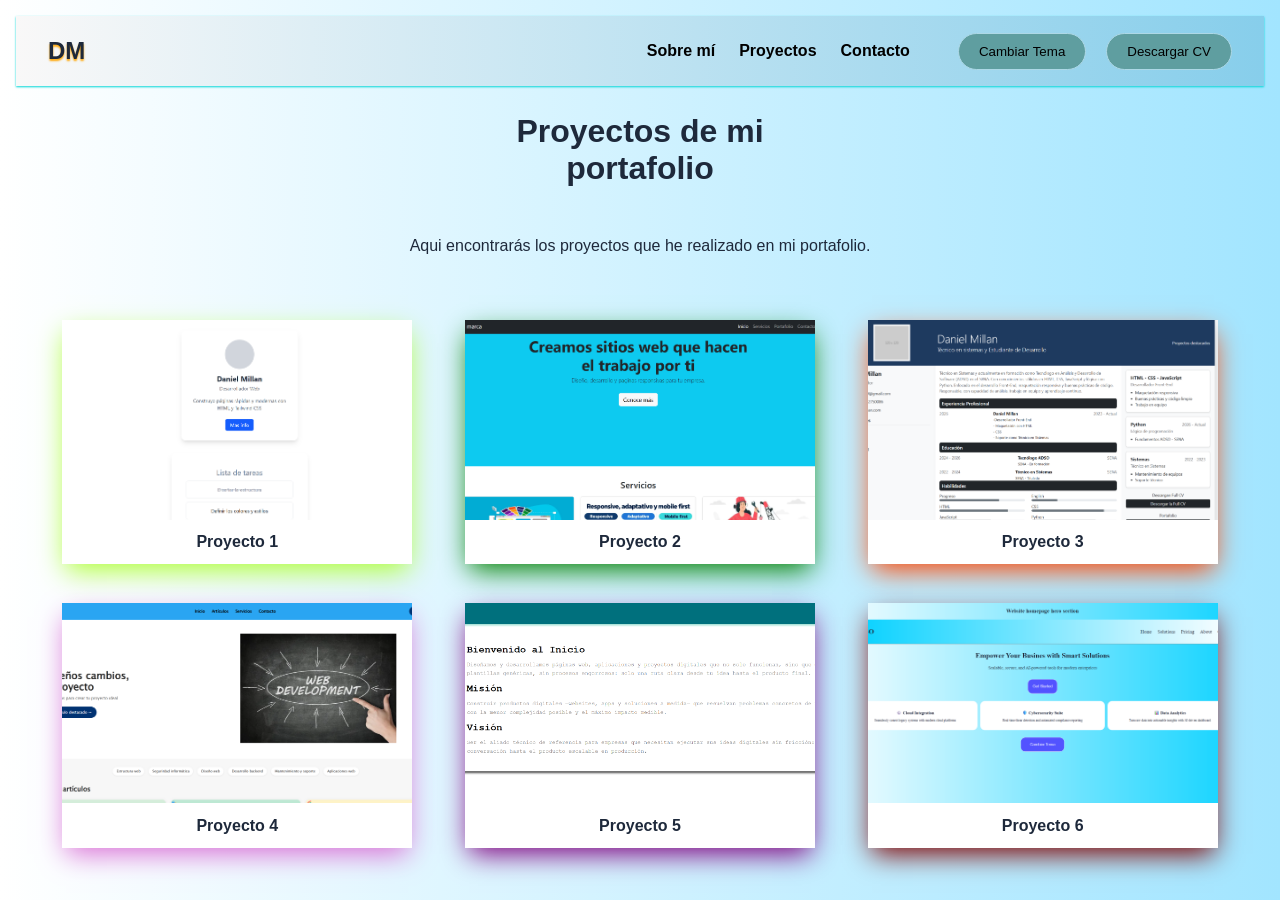
==== index2.html @ fa02c3ef "Primera actualización del proyecto final" ====
<!DOCTYPE html>
<html lang="en">
<head>
    <meta charset="UTF-8">
    <meta name="viewport" content="width=device-width, initial-scale=1.0">
    <title>Proyectos</title>
    <link rel="stylesheet" href="css/styles.css">
</head>
<body>
    <header class="apartado-superior">
        <nav class="menu1">
            <span class="logo">DM</span>
            <div class="menu">
                <a href="index.html">Sobre mí</a>
                <a href="index2.html">Proyectos</a>
                <a href="index3.html">Contacto</a>
            </div>
            <button id="boton-tema">Cambiar Tema</button>
            <a href="documentos/Hoja_de_vida_Daniel_Millan.pdf" download="Hoja_de_vida_Daniel_Millan.pdf"><button id="boton-cv">Descargar CV</button></a>
        </nav>
    </header>

    <section class="proyecto">
        <div class="descripcionp">
            <h2 class="descripcionp" id="titulo-proyectos">Proyectos de mi <br>  portafolio</h2>
            <p class="descripcionp" id="parrafo">Aqui encontrarás los proyectos que he realizado en mi portafolio.</p>
        </div>

    </section>

    <section class="container">
        <div class="t-proyectos">
            <div class="t-proyecto" id="p1">
                <a href="p1/index.html" target="_blank"><img src="img/proyecto1.png"  alt="proyecto 1"></a>
                <a href="p1/index.html" target="_blank"><h2 >Proyecto 1</h2></a>
            </div>
            <div class="t-proyecto" id="p2">
                <a href="p2/boostrap/index.html" target="_blank"><img src="img/proyecto2.png"  alt="proyecto 2"></a>
                <a href="p2/boostrap/index.html" target="_blank"><h2 >Proyecto 2</h2></a>
            </div>
            <div class="t-proyecto" id="p3">
                <a href="p3/index.html" target="_blank"><img src="img/proyecto3.png"  alt="proyecto 3"></a>
                <a href="p3/index.html" target="_blank"><h2 >Proyecto 3</h2></a>
            </div>
            <div class="t-proyecto" id="p4">
                <a href="p4/indexActivity.html" target="_blank"><img src="img/proyecto4.png"  alt="proyecto 4"></a>
                <a href="p4/indexActivity.html" target="_blank"><h2 >Proyecto 4</h2></a>
            </div>
            <div class="t-proyecto" id="p5">
                <a href="p5/index.html" target="_blank"><img src="img/proyecto5.png"  alt="proyecto 5"></a>
                <a href="p5/index.html" target="_blank"><h2 >Proyecto 5</h2></a>
            </div>
            <div class="t-proyecto" id="p6">
                <a href="p6/index.html" target="_blank"><img src="img/proyecto6.png"  alt="proyecto 6"></a>
                <a href="p6/index.html" target="_blank"><h2 >Proyecto 6</h2></a>
            </div>
        </div>
    </section>

    

    <script src="tema.js"></script>
</body>
</html>
---- css/styles.css ----
:root {
    --color-primario: aqua;
    --color-fondo-pagina: linear-gradient(90deg, white, rgb(162, 229, 255));
    --color-fondo-header: linear-gradient(90deg, rgb(249, 248, 248), skyblue);
    --color-fondo-tarjeta: #ffffff;
    --color-texto: #1e293b;
    --color-texto-header: black;
    --color-texto-secundario: #64748b;
    --espaciado: 16px;
    --radio-borde: 50px;
}

.oscuro {
    --color-primario: aqua;
    --color-fondo-pagina: rgb(26, 54, 65);
    --color-fondo-header: linear-gradient(90deg, rgb(120, 119, 119), rgb(20, 86, 112));
    --color-fondo-tarjeta: #1e291e;
    --color-texto: #f1f5f9;
    --color-texto-header: white;
    --color-texto-secundario: #94a3b8;
    --espaciado: 16px;
    --radio-borde: 16px;
}

* {
    box-sizing: border-box;
}

html,
body {
    margin: 0;
    padding: 0;
    width: 100%;
    overflow-x: hidden;
}

body {
    background: var(--color-fondo-pagina);
    color: var(--color-texto);
    min-height: 100dvh;
    font-family: 'Lucida Sans', 'Lucida Sans Regular', 'Lucida Grande', 'Lucida Sans Unicode', Geneva, Verdana, sans-serif;
    font-size: medium;
    padding: var(--espaciado);
}

header,
nav {
    display: flex;
    flex-wrap: wrap;
    width: 100%;
    max-width: 100%;
    justify-content: space-between;
    min-height: 70px;
    align-items: center;
    gap: 0.75rem 1.25rem;
}

header {
    background: var(--color-fondo-header);
    box-shadow: 0 1px 2px rgb(0, 215, 215);
    color: var(--color-texto-header);
    padding: 0.5rem 1rem;
}

@media (min-width: 768px) {
    header {
        flex-wrap: nowrap;
        padding: 0 2rem;
    }
}

.logo {
    color: var(--color-texto);
    text-shadow: 0 2px 2px orange;
    font-weight: bold;
    font-size: x-large;
    margin-right: auto;
}

.menu {
    font-weight: 600;
    display: flex;
    flex-wrap: wrap;
    gap: 1rem 1.5rem;
    align-items: center;
    margin-right: 2.5rem;
}

.menu a {
    text-decoration: none;
    color: inherit;
}

#boton-tema, #boton-cv {
    padding: 10px 20px;
    border-radius: var(--radio-borde);
    cursor: pointer;
    border: 1px solid lightblue;
    background: cadetblue;
    color: var(--color-texto-header);
    font-weight: 500;
}

#boton-tema {
    margin-right: 0.75rem;
}

.menu1 {
    display: flex;
    flex-wrap: wrap;
    gap: 0.5rem;
    justify-content: space-between;
    align-items: center;
}

.cont-nom {
    display: flex;
    flex-direction: column-reverse; /* En móvil: foto arriba, texto abajo */
    align-items: center;
    gap: 1.5rem;
    width: 100%;
    max-width: 1100px;
    margin: 0 auto;
    padding: 2rem 1rem;
}

.nombre, .alias, .desnom {
    margin-left: 0;
    margin-right: 0;
    text-align: center;
}

.nombre {
    font-size: x-large;
    margin-top: 0;
    margin-bottom: 0.5rem;
}

.nombre, #nom1 {
    color: #1e293b;
    text-shadow: 0 0 4px orangered;
}

.alias {
    display: block;
    margin-top: -6px;
    margin-bottom: 0.75rem;
    font-size: small;
}

.desnom {
    margin-top: 0;
    margin-bottom: 0;
}

#foto-perfil {
    width: 190px;
    height: 190px;
    max-width: 100%;
    border-radius: 50%;
    object-fit: cover;
    display: block;
    flex-shrink: 0;
    box-shadow: 0 10px 26px -4px greenyellow;
    margin: 0 auto;
}

img.cont-nom {
    display: block;
    padding: 0;
    max-width: none;
}

@media (min-width: 768px) {
    .cont-nom {
        flex-direction: row;
        justify-content: space-between;
        align-items: center;
        padding: 2rem 1.5rem;
    }

    .nombre,
    .alias,
    .desnom {
        text-align: left;
    }

    #foto-perfil {
        width: 240px;
        height: 240px;
        margin: 0;
    }
}

.descripcionp {
    text-align: center;
    margin-bottom: 50px;
}

.descripcionp h2 {
    font-size: xx-large;
}

.container {
    width: 100%;
    max-width: 1200px;
    margin: 0 auto;
    padding: 0 0.5rem;
}

.container h2 {
    font-size: xx-large;
    text-align: center;
}

.container p {
    text-align: center;
    font-weight: 500;
}

.t-proyectos {
    display: grid;
    grid-template-columns: 1fr;
    justify-items: center;
    gap: 1.5rem;
    width: 100%;
}

.t-proyectos img {
    width: 350px;
    max-width: 100%;
    height: 200px;
    object-fit: cover;
    display: block;
}

.t-proyectos h2 {
    font-weight: bold;
    font-size: medium;
}

.t-proyectos a {
    text-decoration: none;
    color: inherit;
    text-align: center;
    display: block;
}

.t-proyectos #p1, .t-proyectos #p2, .t-proyectos #p3, .t-proyectos #p4, .t-proyectos #p5, .t-proyectos #p6 {
    width: 350px;
    max-width: 100%;
    border: none;
    margin-top: 4%;
    background: var(--color-fondo-tarjeta);
}

.t-proyectos #p1 {
    box-shadow: 0 10px 26px -4px greenyellow;
}

.t-proyectos #p2 {
    box-shadow: 0 10px 26px -4px green;
}

.t-proyectos #p3 {
    box-shadow: 0 10px 26px -4px orangered;
}

.t-proyectos #p4 {
    box-shadow: 0 10px 26px -4px orchid;
}

.t-proyectos #p5 {
    box-shadow: 0 10px 26px -4px purple;
}

.t-proyectos #p6 {
    box-shadow: 0 10px 26px -4px maroon;
}

/* Vista en tablets */
@media (min-width: 768px) {
    .t-proyectos {
        grid-template-columns: repeat(2, 1fr);
        gap: 1.25rem;
    }
}

/* Vista en computador */
@media (min-width: 1024px) {
    .t-proyectos {
        grid-template-columns: repeat(3, 1fr);
        grid-template-rows: repeat(2, auto);
        grid-auto-rows: auto;
        gap: 1.5rem;
    }
}
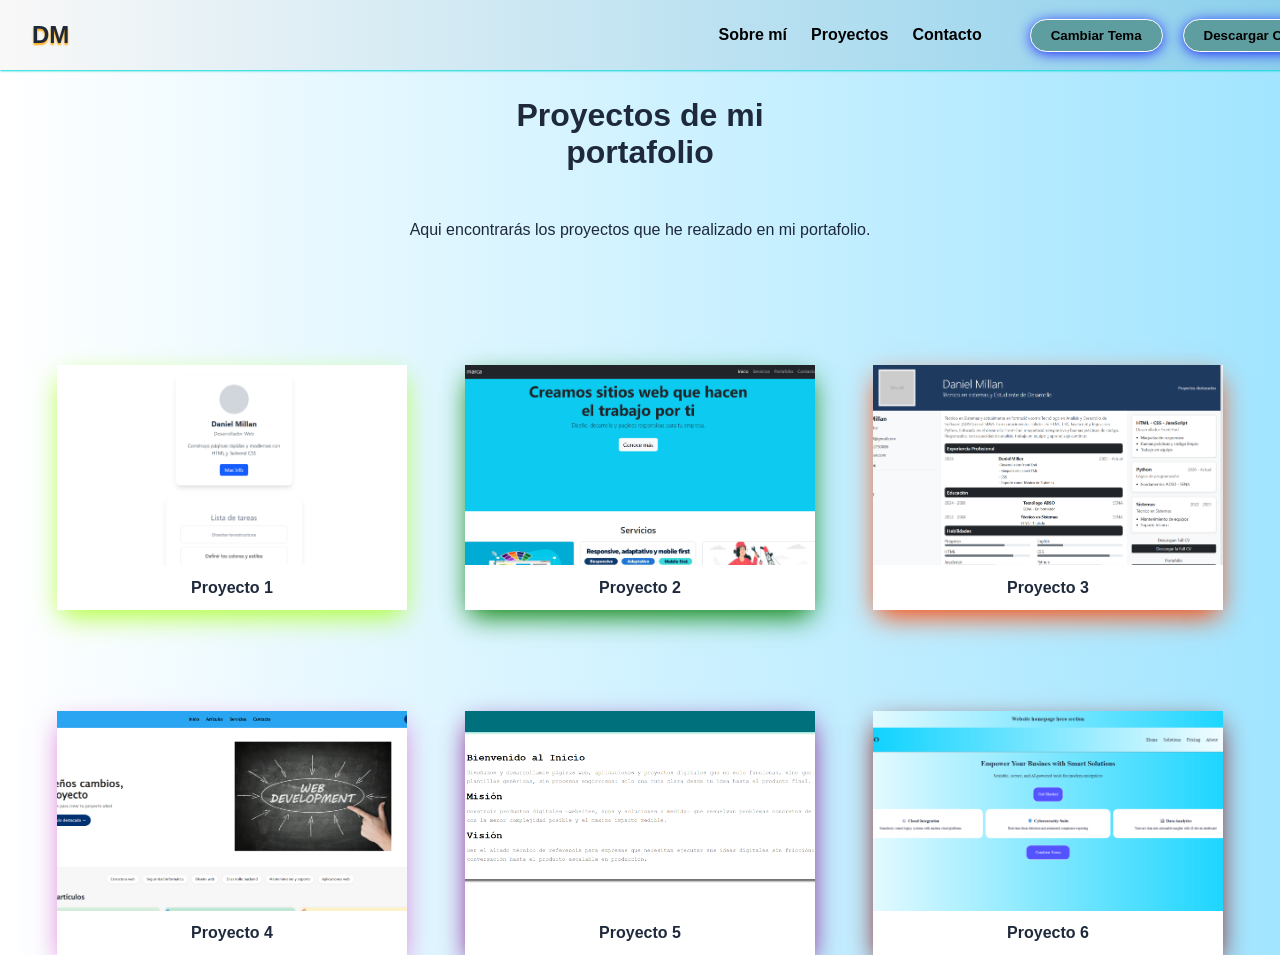
==== commit 3410c499: "Segunda actualización del proyecto final" ====
--- a/index2.html
+++ b/index2.html
@@ -25,7 +25,6 @@
             <h2 class="descripcionp" id="titulo-proyectos">Proyectos de mi <br>  portafolio</h2>
             <p class="descripcionp" id="parrafo">Aqui encontrarás los proyectos que he realizado en mi portafolio.</p>
         </div>
-
     </section>
 
     <section class="container">
--- a/css/styles.css
+++ b/css/styles.css
@@ -1,38 +1,32 @@
 :root {
-    --color-primario: aqua;
     --color-fondo-pagina: linear-gradient(90deg, white, rgb(162, 229, 255));
     --color-fondo-header: linear-gradient(90deg, rgb(249, 248, 248), skyblue);
     --color-fondo-tarjeta: #ffffff;
     --color-texto: #1e293b;
     --color-texto-header: black;
-    --color-texto-secundario: #64748b;
-    --espaciado: 16px;
     --radio-borde: 50px;
+    --borde-boton: black;
+    --color-sombra:orange;
+    --color-sombra-boton: blue;
+    --color-sombra-boton1: blue;
+    --color-sombra-boton2: darkorange;
 }
 
 .oscuro {
-    --color-primario: aqua;
-    --color-fondo-pagina: rgb(26, 54, 65);
-    --color-fondo-header: linear-gradient(90deg, rgb(120, 119, 119), rgb(20, 86, 112));
+    --color-fondo-pagina: radial-gradient( rgb(65, 64, 64), black);
+    --color-fondo-header: linear-gradient(90deg, rgb(65, 64, 64), black);
     --color-fondo-tarjeta: #1e291e;
     --color-texto: #f1f5f9;
     --color-texto-header: white;
-    --color-texto-secundario: #94a3b8;
-    --espaciado: 16px;
     --radio-borde: 16px;
-}
-
-* {
-    box-sizing: border-box;
-}
-
-html,
-body {
-    margin: 0;
-    padding: 0;
-    width: 100%;
-    overflow-x: hidden;
-}
+    --borde-boton: white;
+    --color-sombra:cyan;
+    --color-sombra-boton: aquamarine;
+    --color-sombra-boton1:mediumvioletred;
+    --color-sombra-boton2:aqua;
+
+}
+
 
 body {
     background: var(--color-fondo-pagina);
@@ -41,10 +35,19 @@
     font-family: 'Lucida Sans', 'Lucida Sans Regular', 'Lucida Grande', 'Lucida Sans Unicode', Geneva, Verdana, sans-serif;
     font-size: medium;
     padding: var(--espaciado);
-}
-
-header,
-nav {
+    margin: 0;
+    padding: 0;
+    width: 100%;
+    overflow-x: hidden;
+}
+header {
+    background: var(--color-fondo-header);
+    box-shadow: 0 1px 2px rgb(0, 215, 215);
+    color: var(--color-texto-header);
+    padding: 0.5rem 1rem;
+}
+
+header, nav {
     display: flex;
     flex-wrap: wrap;
     width: 100%;
@@ -55,12 +58,7 @@
     gap: 0.75rem 1.25rem;
 }
 
-header {
-    background: var(--color-fondo-header);
-    box-shadow: 0 1px 2px rgb(0, 215, 215);
-    color: var(--color-texto-header);
-    padding: 0.5rem 1rem;
-}
+
 
 @media (min-width: 768px) {
     header {
@@ -71,7 +69,7 @@
 
 .logo {
     color: var(--color-texto);
-    text-shadow: 0 2px 2px orange;
+    text-shadow: 0 2px 2px var(--color-sombra);
     font-weight: bold;
     font-size: x-large;
     margin-right: auto;
@@ -92,17 +90,18 @@
 }
 
 #boton-tema, #boton-cv {
-    padding: 10px 20px;
+    padding: 8px 20px;
     border-radius: var(--radio-borde);
     cursor: pointer;
-    border: 1px solid lightblue;
+    border: 1px solid white;
+    box-shadow: 0 2px 15px -2px var(--color-sombra-boton);
     background: cadetblue;
     color: var(--color-texto-header);
-    font-weight: 500;
+    font-weight: bolder;
 }
 
 #boton-tema {
-    margin-right: 0.75rem;
+    margin-right: 12px;
 }
 
 .menu1 {
@@ -117,11 +116,11 @@
     display: flex;
     flex-direction: column-reverse; /* En móvil: foto arriba, texto abajo */
     align-items: center;
-    gap: 1.5rem;
+    gap: 24px;
     width: 100%;
     max-width: 1100px;
     margin: 0 auto;
-    padding: 2rem 1rem;
+    padding: 32px 16px;
 }
 
 .nombre, .alias, .desnom {
@@ -133,24 +132,56 @@
 .nombre {
     font-size: x-large;
     margin-top: 0;
-    margin-bottom: 0.5rem;
+    margin-bottom: 8px;
 }
 
 .nombre, #nom1 {
-    color: #1e293b;
-    text-shadow: 0 0 4px orangered;
+    color: var(--color-texto);
+}
+
+#nom1 {
+    text-shadow: 0 5px 3px var(--color-sombra);
 }
 
 .alias {
     display: block;
     margin-top: -6px;
-    margin-bottom: 0.75rem;
+    margin-bottom: 12px;
     font-size: small;
 }
 
 .desnom {
     margin-top: 0;
     margin-bottom: 0;
+}
+
+#contact {
+    border-radius: var(--radio-borde);
+    border-color: transparent;
+    margin-top: 32px;
+    color: var(--color-texto);
+    font-size: 14px;
+    background-color: transparent;
+    font-weight: bold;
+    padding: 8px 15px;
+    margin-left: 15px;
+    cursor: pointer;
+    border: 1px solid var(--borde-boton);
+    box-shadow: 0 0 20px -2px var(--color-sombra-boton2);
+}
+
+#verp {
+    border-radius: var(--radio-borde);
+    border-color: transparent;
+    margin-top: 32px;
+    color: var(--color-texto);
+    font-size: 14px;
+    background-color: dodgerblue;
+    font-weight: bold;
+    padding: 8px 15px;
+    cursor: pointer;
+    border: 1px solid var(--borde-boton);
+    box-shadow: 0 0 20px -2px var(--color-sombra-boton1);
 }
 
 #foto-perfil {
@@ -161,14 +192,119 @@
     object-fit: cover;
     display: block;
     flex-shrink: 0;
-    box-shadow: 0 10px 26px -4px greenyellow;
+    box-shadow: 0 0px 26px -2px var(--color-sombra);
     margin: 0 auto;
+    cursor: pointer;
+    border:2px solid white;
 }
 
 img.cont-nom {
     display: block;
     padding: 0;
     max-width: none;
+}
+
+
+
+.descripcionp, .descripcionc {
+    text-align: center;
+    margin-bottom: 50px;
+}
+
+.descripcionp, .descripcionc h2 {
+    font-size: xx-large;
+}
+
+#parrafo {
+    font-size: medium;
+}
+
+.container {
+    width: 100%;
+    max-width: 1200px;
+    margin: 0 auto;
+    padding: 0 8px;
+    margin-top: 3%;
+}
+
+.container h2 {
+    font-size: xx-large; /*Tamaño de fuente para el título*/
+    text-align: center;/*Alineación del titulo*/
+}
+
+.container p {
+    text-align: center;
+    font-weight: 500;
+}
+
+.t-proyectos {
+    display: grid; /*Convierte la sección en tarjetas*/
+    grid-template-columns: 1fr;
+    justify-items: center; /*Organiza las tarjetas para que no se pongan a la izquierda una sobre otra*/
+    gap: 24px; /*Es el espacio entre las tarjetas*/
+    width: 100%;
+}
+
+.t-proyectos img {
+    width: 350px;
+    max-width: 100%;
+    height: 200px;
+    object-fit: cover;
+    display: block;
+}
+
+.t-proyectos h2 {
+    font-weight: bold;
+    font-size: medium;
+}
+
+.t-proyectos a {
+    text-decoration: none;
+    color: inherit;
+    text-align: center;
+    display: block;
+}
+
+.t-proyectos #p1, .t-proyectos #p2, .t-proyectos #p3, .t-proyectos #p4, .t-proyectos #p5, .t-proyectos #p6 {
+    width: 350px;
+    max-width: 100%;
+    border: none;
+    margin-top: 20%;
+    background: var(--color-fondo-tarjeta);
+}
+
+.t-proyectos #p1 {
+    box-shadow: 0 10px 26px -4px greenyellow;
+}
+
+.t-proyectos #p2 {
+    box-shadow: 0 10px 26px -4px green;
+}
+
+.t-proyectos #p3 {
+    box-shadow: 0 10px 26px -4px orangered;
+}
+
+.t-proyectos #p4 {
+    box-shadow: 0 10px 26px -4px orchid;
+}
+
+.t-proyectos #p5 {
+    box-shadow: 0 10px 26px -4px purple;
+}
+
+.t-proyectos #p6 {
+    box-shadow: 0 10px 26px -4px maroon;
+}
+
+.contactar {
+    margin: 0 auto;
+    max-width: 500px;
+    border: 1px solid gray;
+    padding: 32px;
+    text-align: center;
+    font-size: medium;
+    border-radius: 3%;
 }
 
 @media (min-width: 768px) {
@@ -176,12 +312,10 @@
         flex-direction: row;
         justify-content: space-between;
         align-items: center;
-        padding: 2rem 1.5rem;
-    }
-
-    .nombre,
-    .alias,
-    .desnom {
+        padding: 32px 24px;
+    }
+
+    .nombre, .alias, .desnom {
         text-align: left;
     }
 
@@ -190,99 +324,24 @@
         height: 240px;
         margin: 0;
     }
-}
-
-.descripcionp {
-    text-align: center;
-    margin-bottom: 50px;
-}
-
-.descripcionp h2 {
-    font-size: xx-large;
-}
-
-.container {
-    width: 100%;
-    max-width: 1200px;
-    margin: 0 auto;
-    padding: 0 0.5rem;
-}
-
-.container h2 {
-    font-size: xx-large;
-    text-align: center;
-}
-
-.container p {
-    text-align: center;
-    font-weight: 500;
-}
-
-.t-proyectos {
-    display: grid;
-    grid-template-columns: 1fr;
-    justify-items: center;
-    gap: 1.5rem;
-    width: 100%;
-}
-
-.t-proyectos img {
-    width: 350px;
-    max-width: 100%;
-    height: 200px;
-    object-fit: cover;
-    display: block;
-}
-
-.t-proyectos h2 {
-    font-weight: bold;
-    font-size: medium;
-}
-
-.t-proyectos a {
-    text-decoration: none;
-    color: inherit;
-    text-align: center;
-    display: block;
-}
-
-.t-proyectos #p1, .t-proyectos #p2, .t-proyectos #p3, .t-proyectos #p4, .t-proyectos #p5, .t-proyectos #p6 {
-    width: 350px;
-    max-width: 100%;
-    border: none;
-    margin-top: 4%;
-    background: var(--color-fondo-tarjeta);
-}
-
-.t-proyectos #p1 {
-    box-shadow: 0 10px 26px -4px greenyellow;
-}
-
-.t-proyectos #p2 {
-    box-shadow: 0 10px 26px -4px green;
-}
-
-.t-proyectos #p3 {
-    box-shadow: 0 10px 26px -4px orangered;
-}
-
-.t-proyectos #p4 {
-    box-shadow: 0 10px 26px -4px orchid;
-}
-
-.t-proyectos #p5 {
-    box-shadow: 0 10px 26px -4px purple;
-}
-
-.t-proyectos #p6 {
-    box-shadow: 0 10px 26px -4px maroon;
+
+    .contactar {
+        width: 100%;
+        padding: 16px;
+    }
 }
 
 /* Vista en tablets */
 @media (min-width: 768px) {
     .t-proyectos {
         grid-template-columns: repeat(2, 1fr);
-        gap: 1.25rem;
+        gap: 20px;
+    }
+    
+    .contactar {
+        max-width: 500px;
+        margin: 0 auto;
+        padding: 32px;
     }
 }
 
@@ -292,6 +351,10 @@
         grid-template-columns: repeat(3, 1fr);
         grid-template-rows: repeat(2, auto);
         grid-auto-rows: auto;
-        gap: 1.5rem;
+        gap: 24px;
+    }
+    
+    .contactar {
+        max-width: 600px;
     }
 }
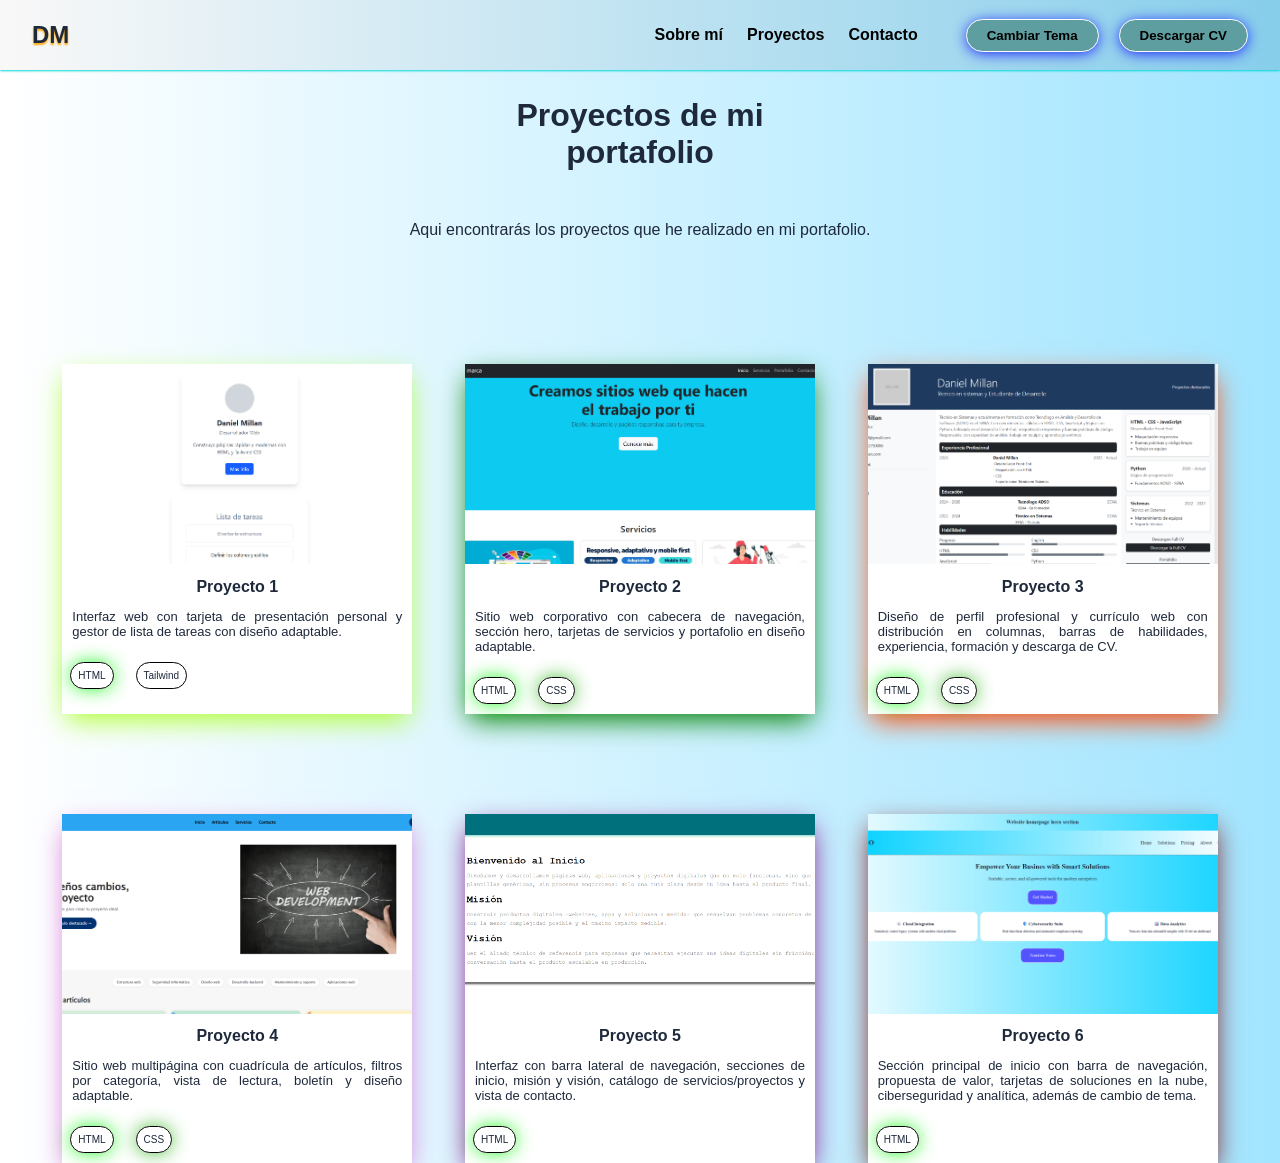
==== commit 80b5f301: "Quinta actualización del proyecto final" ====
--- a/index2.html
+++ b/index2.html
@@ -32,26 +32,54 @@
             <div class="t-proyecto" id="p1">
                 <a href="p1/index.html" target="_blank"><img src="img/proyecto1.png"  alt="proyecto 1"></a>
                 <a href="p1/index.html" target="_blank"><h2 >Proyecto 1</h2></a>
+                <p>Interfaz web con tarjeta de presentación personal y gestor de lista de tareas con diseño adaptable.</p>
+                <div  class="tags-proyecto">
+                    <span id="s1">HTML</span>
+                    <span id="s5">Tailwind</span>
+                </div>
             </div>
             <div class="t-proyecto" id="p2">
                 <a href="p2/boostrap/index.html" target="_blank"><img src="img/proyecto2.png"  alt="proyecto 2"></a>
                 <a href="p2/boostrap/index.html" target="_blank"><h2 >Proyecto 2</h2></a>
+                <p>Sitio web corporativo con cabecera de navegación, sección hero, tarjetas de servicios y portafolio en diseño adaptable.</p>
+                <div  class="tags-proyecto">
+                    <span id="s1">HTML</span>
+                    <span id="s2">CSS</span>
+                </div>
             </div>
             <div class="t-proyecto" id="p3">
                 <a href="p3/index.html" target="_blank"><img src="img/proyecto3.png"  alt="proyecto 3"></a>
                 <a href="p3/index.html" target="_blank"><h2 >Proyecto 3</h2></a>
+                <p>Diseño de perfil profesional y currículo web con distribución en columnas, barras de habilidades, experiencia, formación y descarga de CV.</p>
+                <div  class="tags-proyecto">
+                    <span id="s1">HTML</span>
+                    <span id="s2">CSS</span>
+                </div>
             </div>
             <div class="t-proyecto" id="p4">
                 <a href="p4/indexActivity.html" target="_blank"><img src="img/proyecto4.png"  alt="proyecto 4"></a>
                 <a href="p4/indexActivity.html" target="_blank"><h2 >Proyecto 4</h2></a>
+                <p>Sitio web multipágina con cuadrícula de artículos, filtros por categoría, vista de lectura, boletín y diseño adaptable.</p>
+                <div  class="tags-proyecto">
+                    <span id="s1">HTML</span>
+                    <span id="s2">CSS</span>
+                </div>
             </div>
             <div class="t-proyecto" id="p5">
                 <a href="p5/index.html" target="_blank"><img src="img/proyecto5.png"  alt="proyecto 5"></a>
                 <a href="p5/index.html" target="_blank"><h2 >Proyecto 5</h2></a>
+                <p>Interfaz con barra lateral de navegación, secciones de inicio, misión y visión, catálogo de servicios/proyectos y vista de contacto.</p>
+                <div  class="tags-proyecto">
+                    <span id="s1">HTML</span>
+                </div>
             </div>
             <div class="t-proyecto" id="p6">
                 <a href="p6/index.html" target="_blank"><img src="img/proyecto6.png"  alt="proyecto 6"></a>
                 <a href="p6/index.html" target="_blank"><h2 >Proyecto 6</h2></a>
+                <p>Sección principal de inicio con barra de navegación, propuesta de valor, tarjetas de soluciones en la nube, ciberseguridad y analítica, además de cambio de tema.</p>
+                <div  class="tags-proyecto">
+                    <span id="s1">HTML</span>
+                </div>
             </div>
         </div>
     </section>
--- a/css/styles.css
+++ b/css/styles.css
@@ -1,15 +1,20 @@
-:root {
-    --color-fondo-pagina: linear-gradient(90deg, white, rgb(162, 229, 255));
-    --color-fondo-header: linear-gradient(90deg, rgb(249, 248, 248), skyblue);
-    --color-fondo-tarjeta: #ffffff;
-    --color-texto: #1e293b;
-    --color-texto-header: black;
-    --radio-borde: 50px;
-    --borde-boton: black;
-    --color-sombra:orange;
-    --color-sombra-boton: blue;
-    --color-sombra-boton1: blue;
-    --color-sombra-boton2: darkorange;
+/* Paleta de colores y variables  por defecto 
+    Aquí se guardan colores y medidad con un nombre para utilizarlos facilmente sin tener que escribir el código cada vez o en cada linea que lo usemos o necesitemos */
+
+:root { /* Guarda variables paar no estar cambiando linea por linea */
+    --color-fondo-pagina: linear-gradient(90deg, white, rgb(162, 229, 255)); /* Degradado de blanco a azul claro */
+    --color-fondo-header: linear-gradient(90deg, rgb(249, 248, 248), skyblue); /* Degradado para la barra superior o el header */
+    --color-fondo-tarjeta: #ffffff; /* Fondo blanco para las tarjetas de proyectos */
+    --color-texto: #1e293b;/* Color gris muy oscuro para las letras */
+    --color-texto-header: black;/* Color negro para las letras de la barra superior o el header */
+    --radio-borde: 50px; /* Que tan redondas quiero las esquinas */
+    --borde-boton: black;/* Color del borde de los botones */
+    --color-sombra:orange;/* Color naranja para sombras principales */
+    --color-sombra-boton: blue;/* Color sombra azul para botones */
+    --color-sombra-boton1: blue;/* Color sombra azul para el boton "Ver proyectos" */
+    --color-sombra-boton2: darkorange;/* Color sombra para el boton "Contactar" */
+    --color-sombra-tag1: rgb(0, 247, 0);
+    --color-sombra-tag2: rgb(27, 176, 4);
 }
 
 .oscuro {
@@ -27,6 +32,9 @@
 
 }
 
+* {
+    box-sizing: border-box; /*Calcula el ancho automaticamente de un elemento*/
+}
 
 body {
     background: var(--color-fondo-pagina);
@@ -258,6 +266,12 @@
     font-size: medium;
 }
 
+.t-proyectos p {
+    font-size: small;
+    text-align: justify;
+    padding: 0 10px;
+}
+
 .t-proyectos a {
     text-decoration: none;
     color: inherit;
@@ -297,14 +311,84 @@
     box-shadow: 0 10px 26px -4px maroon;
 }
 
+.tags-proyecto {
+    display: flex;
+    flex-wrap: wrap;
+    gap: 6px;
+}
+
+.tags-proyecto span {
+    font-size: x-small;
+    padding: 3px 6px;
+    border-radius: var(--radio-borde);
+    border: 1px solid var(--borde-boton);
+    margin: 10px 8px;
+    padding: 2%;
+}
+#s1 {
+    box-shadow: 0 0 20px -2px var(--color-sombra-tag1);
+    border: 1px solid var(--borde-boton);
+}
+
+#s2 {
+    border: 1px solid var(--borde-boton);
+    box-shadow: 0 0 20px -2px var(--color-sombra-tag2);
+}
+
 .contactar {
+    width: 100%;
+    border: 1px solid gray;
+    padding: 32px 16px;
+    justify-content: center;
+    display: flex;
+    border: 1px solid var(--borde-boton);
+    box-shadow: 0 2px 15px -2px var(--color-sombra-boton);
+}
+
+.contacto form {
+    width: 320px;
+    max-width: 100%;
     margin: 0 auto;
-    max-width: 500px;
-    border: 1px solid gray;
-    padding: 32px;
-    text-align: center;
-    font-size: medium;
-    border-radius: 3%;
+    text-align: left;
+}
+
+.contacto label {
+    display: inline-block;
+    text-align: left;
+    font-weight: 600;
+    font-size: 16px;
+}
+
+.contacto input {
+    width: 100%;
+    box-sizing: border-box;
+    padding: 6px 8px;
+    text-align: center;
+    background-color: whitesmoke;
+    border: 1px solid black;
+    margin: 8px;
+    border-radius: 5px;
+}
+
+.contacto textarea {
+    width: 100%;
+    box-sizing: border-box;
+    padding: 6px 8px;
+    text-align: center;
+    background-color: whitesmoke;
+    border: 1px solid black;
+    height: 80px;
+    resize: vertical;
+    border-radius: 5px;
+}
+
+#enviar {
+    display: inline-block;
+    width: auto;
+    margin-top: 6px;
+    padding: 4px 12px;
+    text-align: center;
+    cursor: pointer;
 }
 
 @media (min-width: 768px) {
